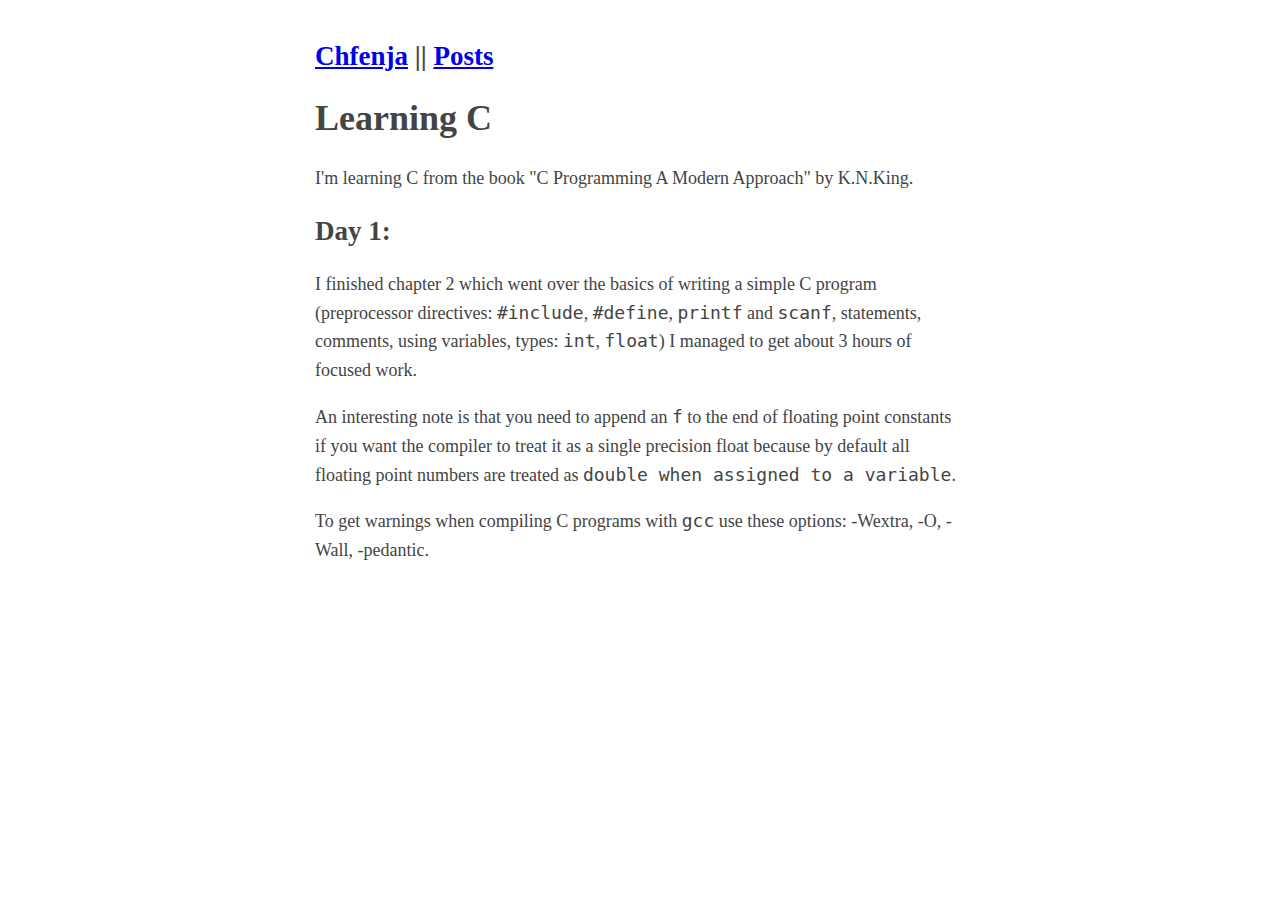
==== c.html @ a97daffe "add day 1 of learning C" ====
<!DOCTYPE html>
<html lang="en">
<head>
<meta charset="utf-8" />
<meta name="viewport" content="width=device-width, initial-scale=1" />
<title>Learning C</title>
<meta name="generator" content="Org Mode" />
<link rel="stylesheet" href="static/style.css" type="text/css"/>
<link rel="alternate" type="application/rss+xml" title="RSS Feed" href="posts/rss.xml"/>
</head>
<body>
<div id="preamble" class="status">
<div class='preamble'><h2><a href='index.html'>Chfenja</a> || <a href='posts.html'>Posts</a></h2></div>
</div>
<div id="content" class="content">
<header>
<h1 class="title">Learning C</h1>
</header><p>
I'm learning C from the book "C Programming A Modern Approach" by K.N.King.
</p>

<div id="outline-container-org61c0d2e" class="outline-2">
<h2 id="org61c0d2e">Day 1:</h2>
<div class="outline-text-2" id="text-org61c0d2e">
<p>
I finished chapter 2 which went over the basics of writing a simple C program (preprocessor directives: <code>#include</code>, <code>#define</code>, <code>printf</code> and <code>scanf</code>, statements, comments, using variables, types: <code>int</code>, <code>float</code>) I managed to get about 3 hours of focused work.
</p>

<p>
An interesting note is that you need to append an <code>f</code> to the end of floating point constants if you want the compiler to treat it as a single precision float because by default all floating point numbers are treated as <code>double when assigned to a variable</code>.
</p>

<p>
To get warnings when compiling C programs with <code>gcc</code> use these options: -Wextra, -O, -Wall, -pedantic.
</p>
</div>
</div>
</div>
</body>
</html>
---- static/style.css ----
body {
    margin: 40px auto;
    max-width: 650px;
    line-height: 1.6;
    font-size: 18px;
    color: #444;
    padding: 0 10px;
}

h1, h2, h3 {
    line-height: 1.2;
}

/* body { */
/*   max-width: 40em; */
/*   margin: 0 auto; */
/*   padding: 5px; */
/*   font-family: Verdana, sans-serif; */
/*   font-size: 18px; */
/*   line-height: 1.6em; */
/*   color: black; */
/*   background-color: white; */
/* } */

/* h1, h2, h3 { */
/*   font-family: sans-serif; */
/*   font-weight: normal; */
/* } */

/* .org-src-container pre.src { */
/*     background-color: #f3f3f3; /\* Very light grey background *\/ */
/*     border: 1px solid #ddd; /\* Light grey border for a subtle distinction *\/ */
/*     border-radius: 3px; /\* Mildly rounded corners for a soft, modern appearance *\/ */
/*     padding: 8px; /\* Sufficient padding for space around the code *\/ */
/*     font-family: monospace; /\* Ensures consistent, readable typography *\/ */
/*     font-size: 0.9em; /\* Slightly smaller font to fit more text *\/ */
/*     overflow: auto; /\* Adds scrollbars for overflow content *\/ */
/* } */

/* /\* Style for result blocks *\/ */
/* pre.example { */
/*     background-color: #eff0f1; /\* Slightly different background color for results *\/ */
/*     border: 1px solid #d6d8da; /\* Light border for results *\/ */
/*     border-radius: 4px; /\* Consistent rounded corners *\/ */
/*     padding: 10px; /\* Consistent padding *\/ */
/*     font-family: monospace; /\* Consistency in font *\/ */
/*     overflow-x: auto; /\* Allow horizontal scrolling if needed *\/ */
/* } */

/* .preamble { */
/*     text-align: center; */
/* } */

/* .preamble a { */
/*     text-decoration: none; */
/* } */

/* @media (prefers-color-scheme: dark) { */
/*   body { */
/*     color: white; */
/*     background-color: black; */
/*   } */

/*   h1, h2, h3 { */
/*     color: white; */
/*   } */

/*   a, a:visited { */
/*       color: green; */
/*   } */
/* } */
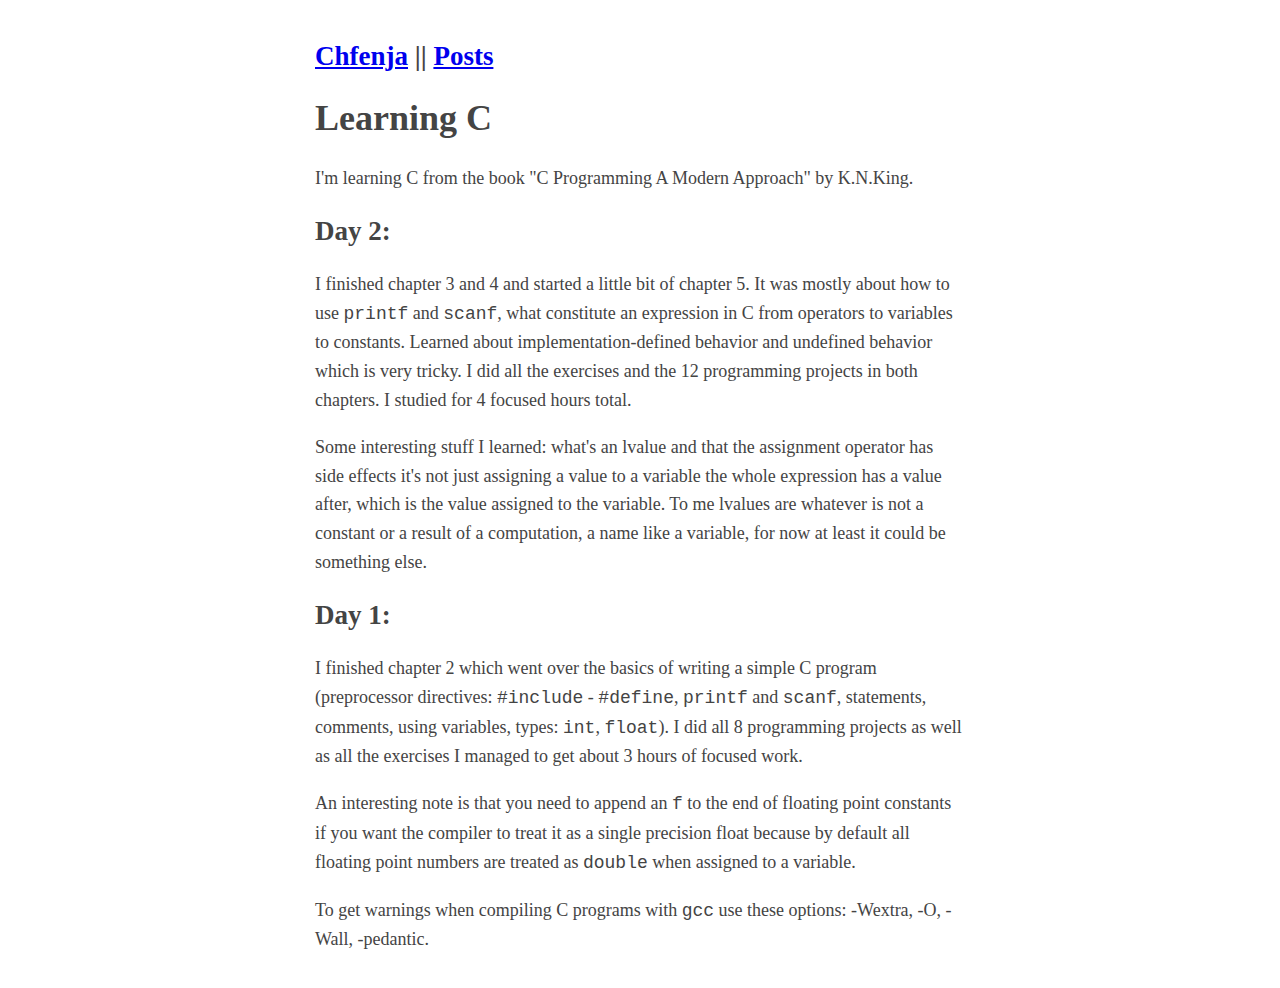
==== commit 18b50bd7: "add day 2 of learning C" ====
--- a/c.html
+++ b/c.html
@@ -19,15 +19,28 @@
 I'm learning C from the book "C Programming A Modern Approach" by K.N.King.
 </p>
 
-<div id="outline-container-org61c0d2e" class="outline-2">
-<h2 id="org61c0d2e">Day 1:</h2>
-<div class="outline-text-2" id="text-org61c0d2e">
+<div id="outline-container-org0cc18d2" class="outline-2">
+<h2 id="org0cc18d2">Day 2:</h2>
+<div class="outline-text-2" id="text-org0cc18d2">
 <p>
-I finished chapter 2 which went over the basics of writing a simple C program (preprocessor directives: <code>#include</code>, <code>#define</code>, <code>printf</code> and <code>scanf</code>, statements, comments, using variables, types: <code>int</code>, <code>float</code>) I managed to get about 3 hours of focused work.
+I finished chapter 3 and 4 and started a little bit of chapter 5. It was mostly about how to use <code>printf</code> and <code>scanf</code>, what constitute an expression in C from operators to variables to constants. Learned about implementation-defined behavior and undefined behavior which is very tricky. I did all the exercises and the 12 programming projects in both chapters. I studied for 4 focused hours total.
 </p>
 
 <p>
-An interesting note is that you need to append an <code>f</code> to the end of floating point constants if you want the compiler to treat it as a single precision float because by default all floating point numbers are treated as <code>double when assigned to a variable</code>.
+Some interesting stuff I learned: what's an lvalue and that the assignment operator has side effects it's not just assigning a value to a variable the whole expression has a value after, which is the value assigned to the variable. To me lvalues are whatever is not a constant or a result of a computation, a name like a variable, for now at least it could be something else.
+</p>
+</div>
+</div>
+
+<div id="outline-container-org023ba22" class="outline-2">
+<h2 id="org023ba22">Day 1:</h2>
+<div class="outline-text-2" id="text-org023ba22">
+<p>
+I finished chapter 2 which went over the basics of writing a simple C program (preprocessor directives: <code>#include</code> - <code>#define</code>, <code>printf</code> and <code>scanf</code>, statements, comments, using variables, types: <code>int</code>, <code>float</code>). I did all 8 programming projects as well as all the exercises I managed to get about 3 hours of focused work.
+</p>
+
+<p>
+An interesting note is that you need to append an <code>f</code> to the end of floating point constants if you want the compiler to treat it as a single precision float because by default all floating point numbers are treated as <code>double</code> when assigned to a variable.
 </p>
 
 <p>
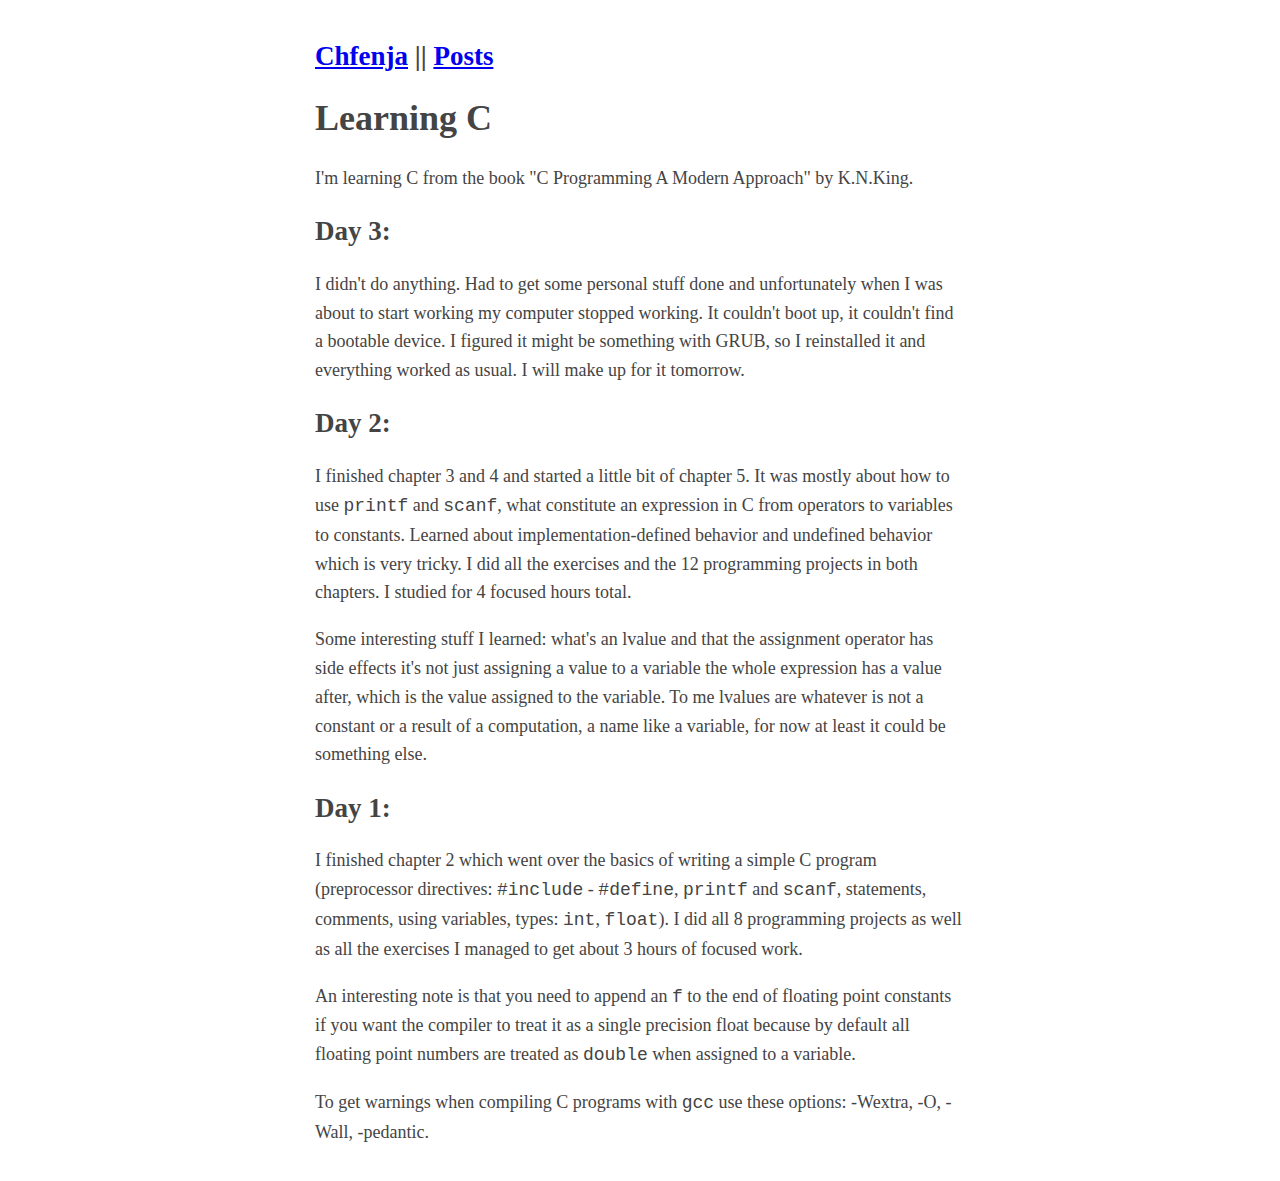
==== commit ea3a0ee1: "add day 3 of learning C" ====
--- a/c.html
+++ b/c.html
@@ -19,9 +19,18 @@
 I'm learning C from the book "C Programming A Modern Approach" by K.N.King.
 </p>
 
-<div id="outline-container-org0cc18d2" class="outline-2">
-<h2 id="org0cc18d2">Day 2:</h2>
-<div class="outline-text-2" id="text-org0cc18d2">
+<div id="outline-container-org53b49fd" class="outline-2">
+<h2 id="org53b49fd">Day 3:</h2>
+<div class="outline-text-2" id="text-org53b49fd">
+<p>
+I didn't do anything. Had to get some personal stuff done and unfortunately when I was about to start working my computer stopped working. It couldn't boot up, it couldn't find a bootable device. I figured it might be something with GRUB, so I reinstalled it and everything worked as usual. I will make up for it tomorrow.
+</p>
+</div>
+</div>
+
+<div id="outline-container-org276bd3c" class="outline-2">
+<h2 id="org276bd3c">Day 2:</h2>
+<div class="outline-text-2" id="text-org276bd3c">
 <p>
 I finished chapter 3 and 4 and started a little bit of chapter 5. It was mostly about how to use <code>printf</code> and <code>scanf</code>, what constitute an expression in C from operators to variables to constants. Learned about implementation-defined behavior and undefined behavior which is very tricky. I did all the exercises and the 12 programming projects in both chapters. I studied for 4 focused hours total.
 </p>
@@ -32,9 +41,9 @@
 </div>
 </div>
 
-<div id="outline-container-org023ba22" class="outline-2">
-<h2 id="org023ba22">Day 1:</h2>
-<div class="outline-text-2" id="text-org023ba22">
+<div id="outline-container-org54f5cc0" class="outline-2">
+<h2 id="org54f5cc0">Day 1:</h2>
+<div class="outline-text-2" id="text-org54f5cc0">
 <p>
 I finished chapter 2 which went over the basics of writing a simple C program (preprocessor directives: <code>#include</code> - <code>#define</code>, <code>printf</code> and <code>scanf</code>, statements, comments, using variables, types: <code>int</code>, <code>float</code>). I did all 8 programming projects as well as all the exercises I managed to get about 3 hours of focused work.
 </p>
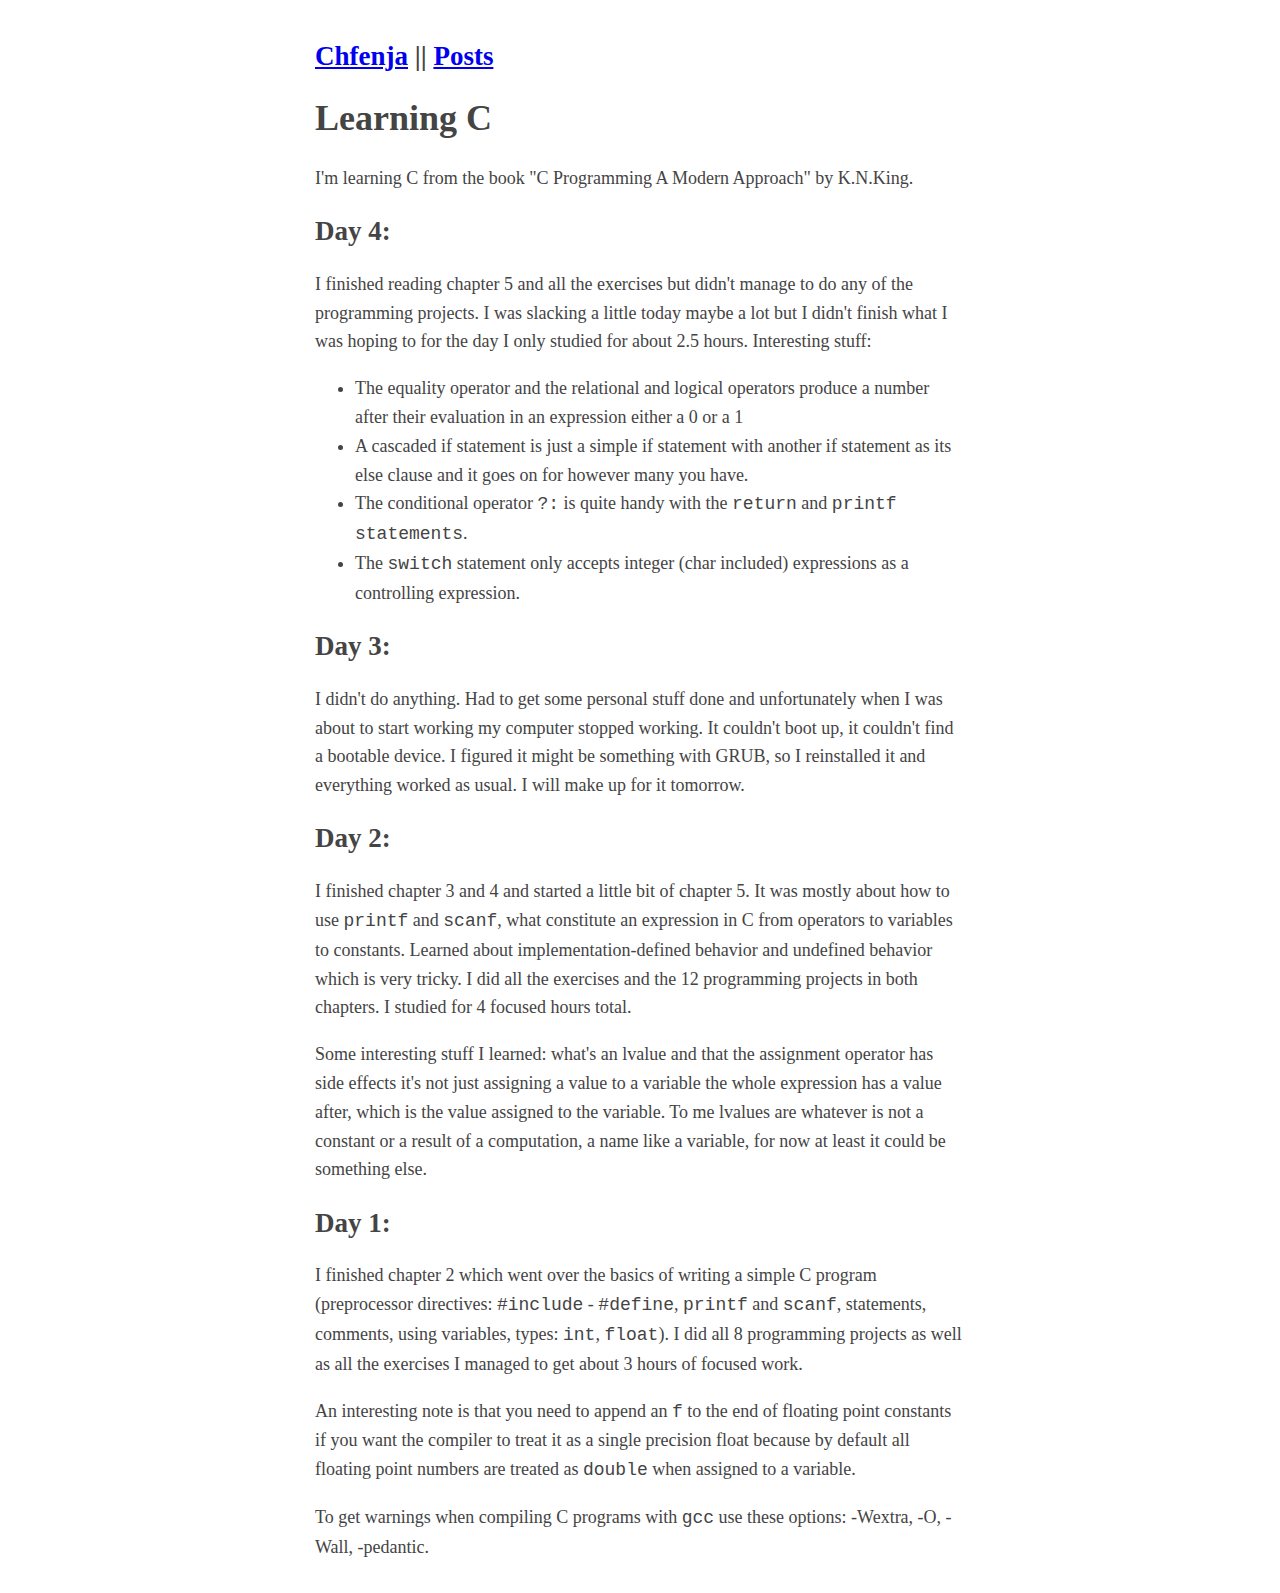
==== commit 6a37013f: "add day 4 of learning C" ====
--- a/c.html
+++ b/c.html
@@ -19,18 +19,34 @@
 I'm learning C from the book "C Programming A Modern Approach" by K.N.King.
 </p>
 
-<div id="outline-container-org53b49fd" class="outline-2">
-<h2 id="org53b49fd">Day 3:</h2>
-<div class="outline-text-2" id="text-org53b49fd">
+<div id="outline-container-orgbe4c7e7" class="outline-2">
+<h2 id="orgbe4c7e7">Day 4:</h2>
+<div class="outline-text-2" id="text-orgbe4c7e7">
+<p>
+I finished reading chapter 5 and all the exercises but didn't manage to do any of the programming projects. I was slacking a little today maybe a lot but I didn't finish what I was hoping to for the day I only studied for about 2.5 hours.
+Interesting stuff:
+</p>
+<ul class="org-ul">
+<li>The equality operator and the relational and logical operators produce a number after their evaluation in an expression either a 0 or a 1</li>
+<li>A cascaded if statement is just a simple if statement with another if statement as its else clause and it goes on for however many you have.</li>
+<li>The conditional operator <code>?:</code> is quite handy with the <code>return</code> and <code>printf statements</code>.</li>
+<li>The <code>switch</code> statement only accepts integer (char included) expressions as a controlling expression.</li>
+</ul>
+</div>
+</div>
+
+<div id="outline-container-org23fe185" class="outline-2">
+<h2 id="org23fe185">Day 3:</h2>
+<div class="outline-text-2" id="text-org23fe185">
 <p>
 I didn't do anything. Had to get some personal stuff done and unfortunately when I was about to start working my computer stopped working. It couldn't boot up, it couldn't find a bootable device. I figured it might be something with GRUB, so I reinstalled it and everything worked as usual. I will make up for it tomorrow.
 </p>
 </div>
 </div>
 
-<div id="outline-container-org276bd3c" class="outline-2">
-<h2 id="org276bd3c">Day 2:</h2>
-<div class="outline-text-2" id="text-org276bd3c">
+<div id="outline-container-org55ad9b2" class="outline-2">
+<h2 id="org55ad9b2">Day 2:</h2>
+<div class="outline-text-2" id="text-org55ad9b2">
 <p>
 I finished chapter 3 and 4 and started a little bit of chapter 5. It was mostly about how to use <code>printf</code> and <code>scanf</code>, what constitute an expression in C from operators to variables to constants. Learned about implementation-defined behavior and undefined behavior which is very tricky. I did all the exercises and the 12 programming projects in both chapters. I studied for 4 focused hours total.
 </p>
@@ -41,9 +57,9 @@
 </div>
 </div>
 
-<div id="outline-container-org54f5cc0" class="outline-2">
-<h2 id="org54f5cc0">Day 1:</h2>
-<div class="outline-text-2" id="text-org54f5cc0">
+<div id="outline-container-org2b80cb7" class="outline-2">
+<h2 id="org2b80cb7">Day 1:</h2>
+<div class="outline-text-2" id="text-org2b80cb7">
 <p>
 I finished chapter 2 which went over the basics of writing a simple C program (preprocessor directives: <code>#include</code> - <code>#define</code>, <code>printf</code> and <code>scanf</code>, statements, comments, using variables, types: <code>int</code>, <code>float</code>). I did all 8 programming projects as well as all the exercises I managed to get about 3 hours of focused work.
 </p>
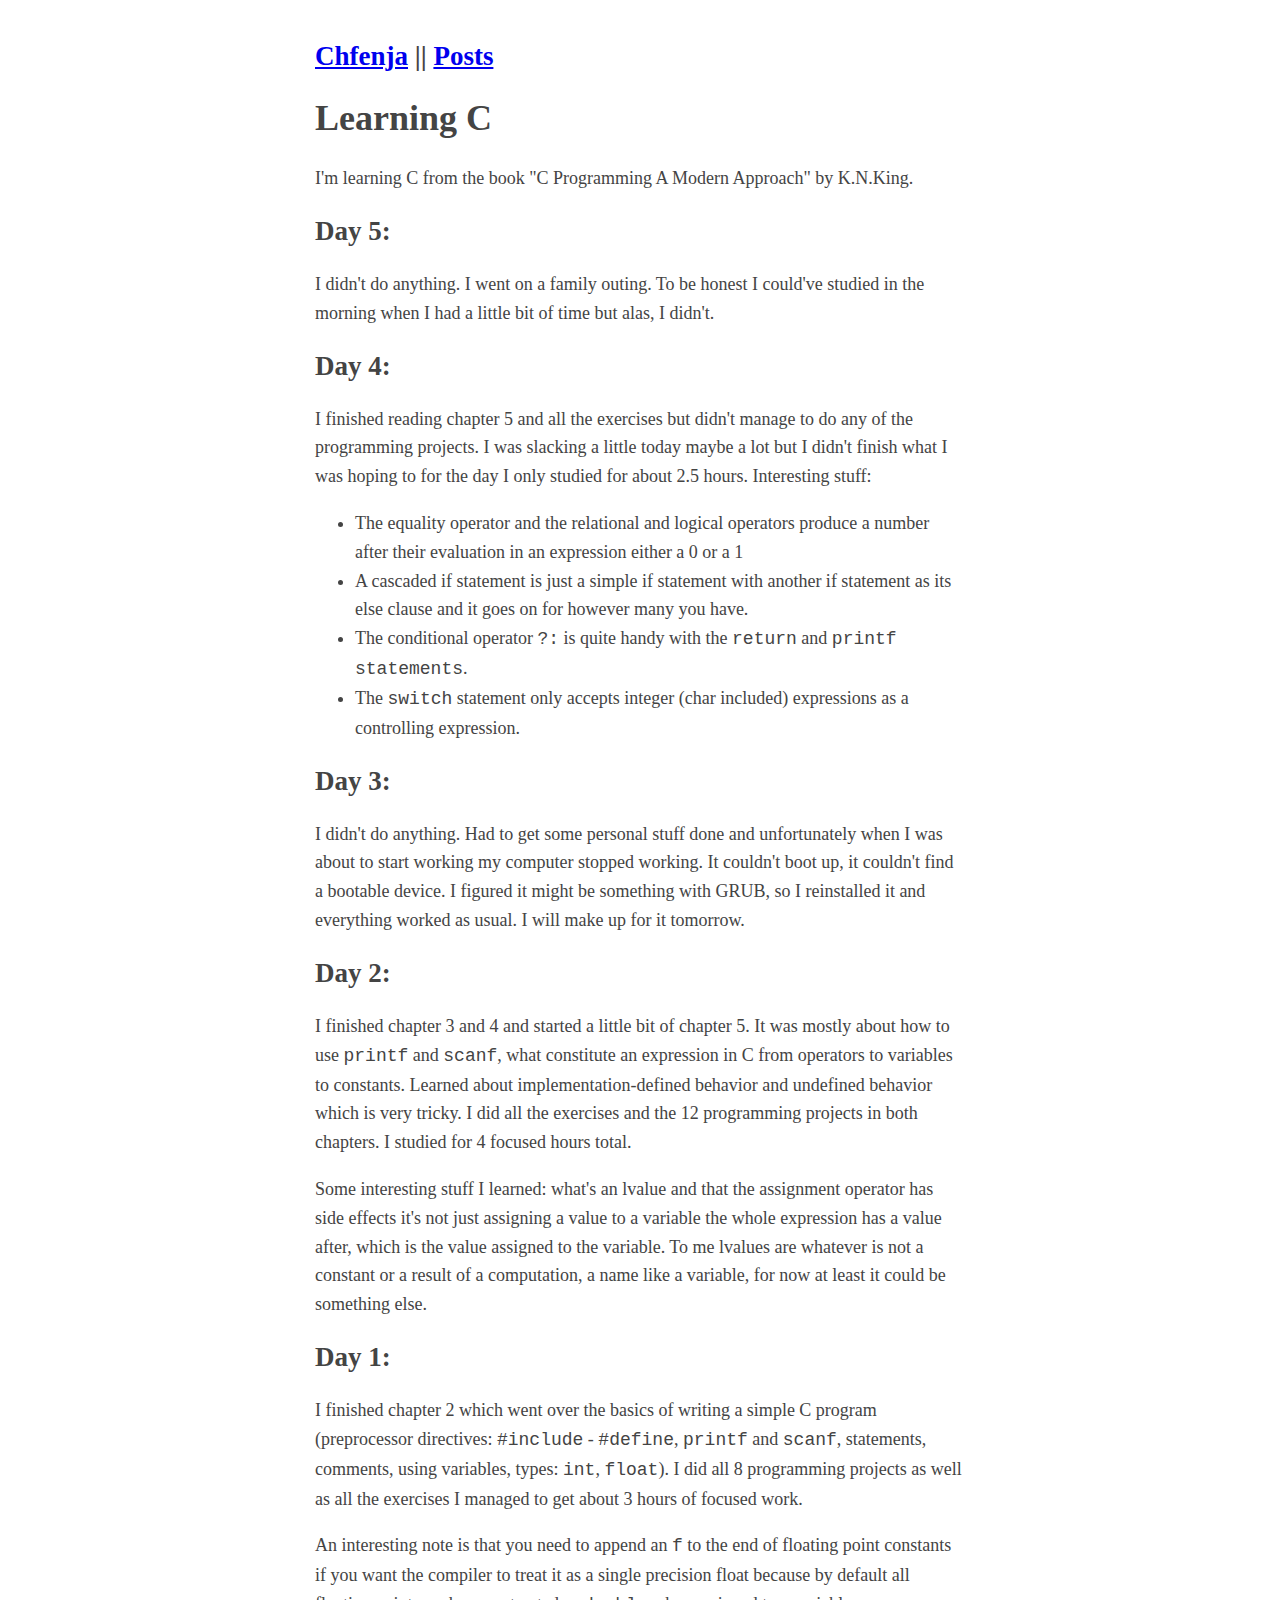
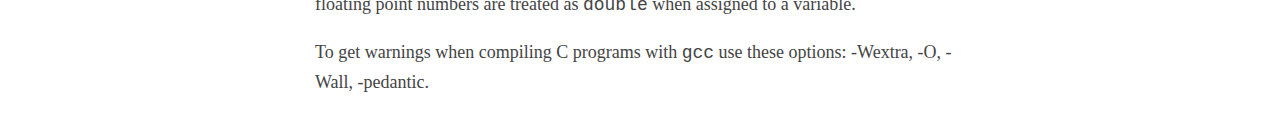
==== commit 4d3a738f: "add day 5 of learning C" ====
--- a/c.html
+++ b/c.html
@@ -19,9 +19,18 @@
 I'm learning C from the book "C Programming A Modern Approach" by K.N.King.
 </p>
 
-<div id="outline-container-orgbe4c7e7" class="outline-2">
-<h2 id="orgbe4c7e7">Day 4:</h2>
-<div class="outline-text-2" id="text-orgbe4c7e7">
+<div id="outline-container-org39efa38" class="outline-2">
+<h2 id="org39efa38">Day 5:</h2>
+<div class="outline-text-2" id="text-org39efa38">
+<p>
+I didn't do anything. I went on a family outing. To be honest I could've studied in the morning when I had a little bit of time but alas, I didn't.
+</p>
+</div>
+</div>
+
+<div id="outline-container-org382a8ee" class="outline-2">
+<h2 id="org382a8ee">Day 4:</h2>
+<div class="outline-text-2" id="text-org382a8ee">
 <p>
 I finished reading chapter 5 and all the exercises but didn't manage to do any of the programming projects. I was slacking a little today maybe a lot but I didn't finish what I was hoping to for the day I only studied for about 2.5 hours.
 Interesting stuff:
@@ -35,18 +44,18 @@
 </div>
 </div>
 
-<div id="outline-container-org23fe185" class="outline-2">
-<h2 id="org23fe185">Day 3:</h2>
-<div class="outline-text-2" id="text-org23fe185">
+<div id="outline-container-orgb5c4151" class="outline-2">
+<h2 id="orgb5c4151">Day 3:</h2>
+<div class="outline-text-2" id="text-orgb5c4151">
 <p>
 I didn't do anything. Had to get some personal stuff done and unfortunately when I was about to start working my computer stopped working. It couldn't boot up, it couldn't find a bootable device. I figured it might be something with GRUB, so I reinstalled it and everything worked as usual. I will make up for it tomorrow.
 </p>
 </div>
 </div>
 
-<div id="outline-container-org55ad9b2" class="outline-2">
-<h2 id="org55ad9b2">Day 2:</h2>
-<div class="outline-text-2" id="text-org55ad9b2">
+<div id="outline-container-org9165673" class="outline-2">
+<h2 id="org9165673">Day 2:</h2>
+<div class="outline-text-2" id="text-org9165673">
 <p>
 I finished chapter 3 and 4 and started a little bit of chapter 5. It was mostly about how to use <code>printf</code> and <code>scanf</code>, what constitute an expression in C from operators to variables to constants. Learned about implementation-defined behavior and undefined behavior which is very tricky. I did all the exercises and the 12 programming projects in both chapters. I studied for 4 focused hours total.
 </p>
@@ -57,9 +66,9 @@
 </div>
 </div>
 
-<div id="outline-container-org2b80cb7" class="outline-2">
-<h2 id="org2b80cb7">Day 1:</h2>
-<div class="outline-text-2" id="text-org2b80cb7">
+<div id="outline-container-org84f358a" class="outline-2">
+<h2 id="org84f358a">Day 1:</h2>
+<div class="outline-text-2" id="text-org84f358a">
 <p>
 I finished chapter 2 which went over the basics of writing a simple C program (preprocessor directives: <code>#include</code> - <code>#define</code>, <code>printf</code> and <code>scanf</code>, statements, comments, using variables, types: <code>int</code>, <code>float</code>). I did all 8 programming projects as well as all the exercises I managed to get about 3 hours of focused work.
 </p>
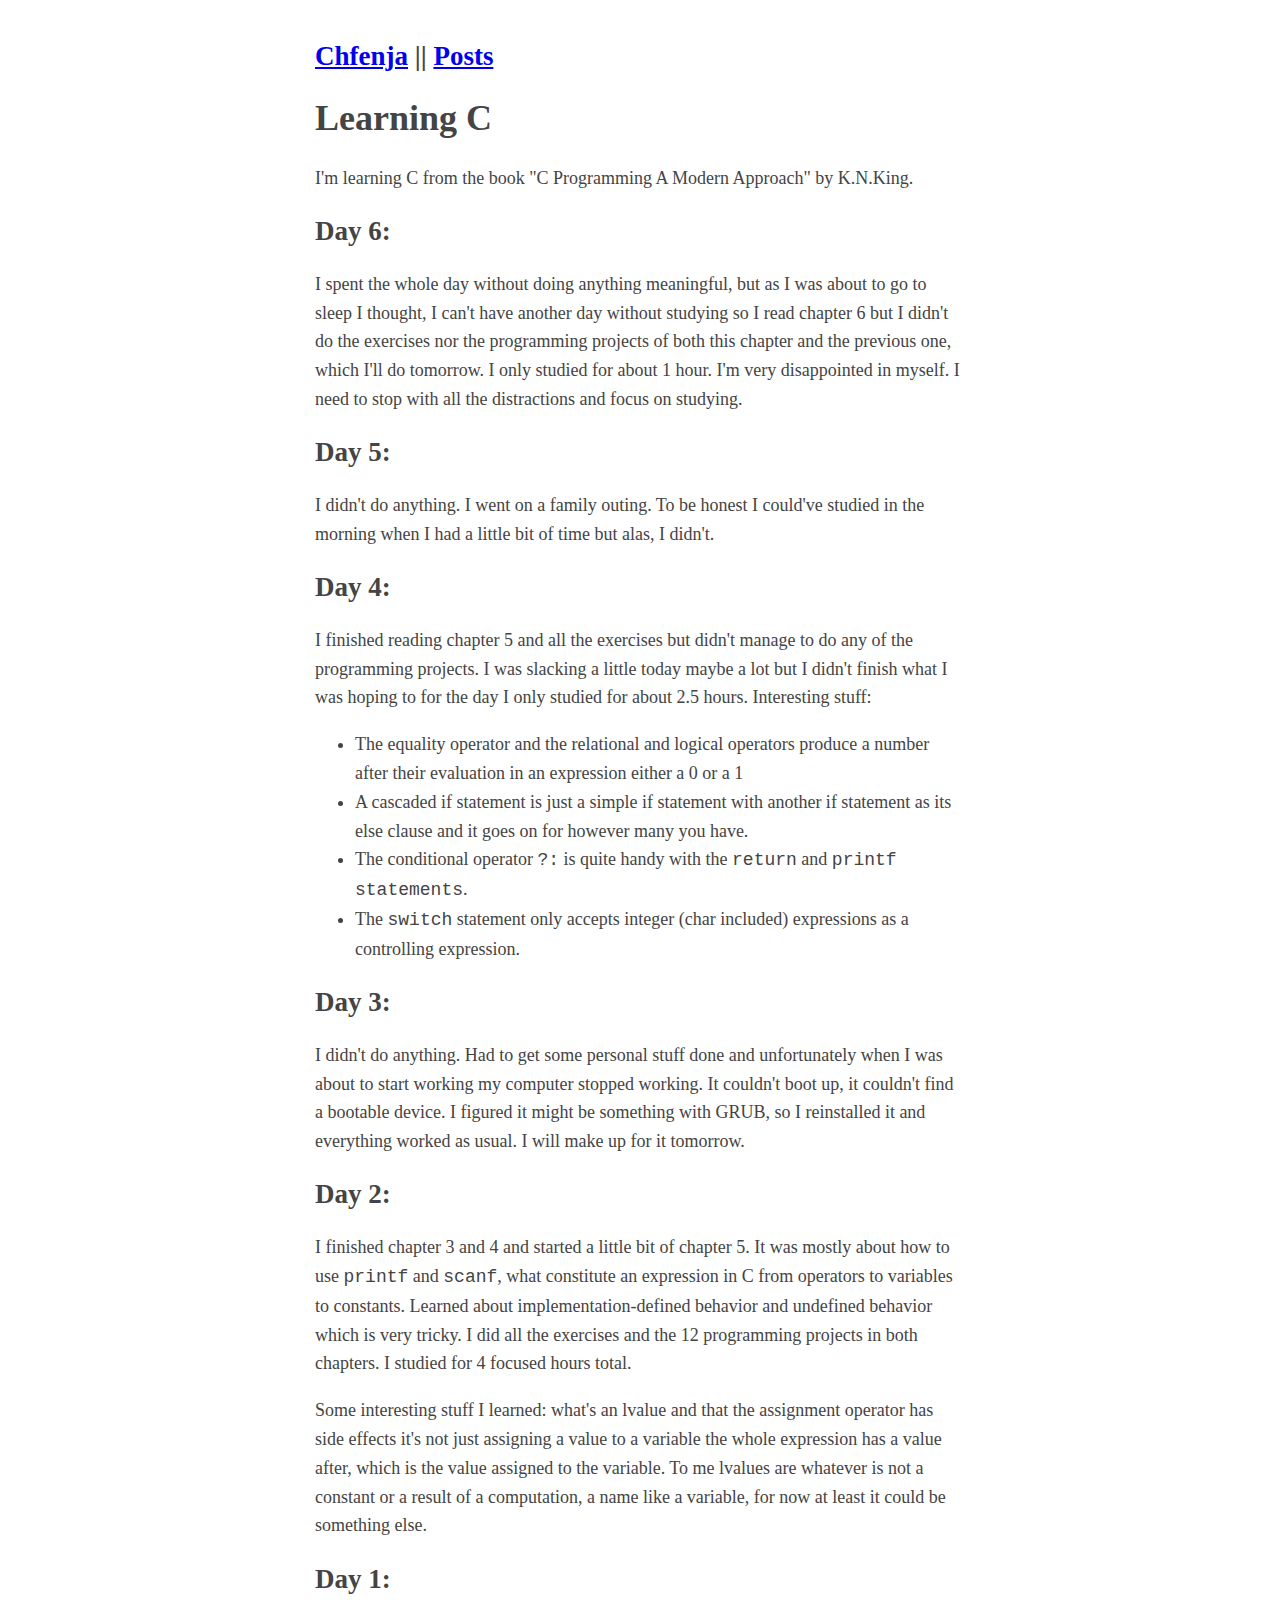
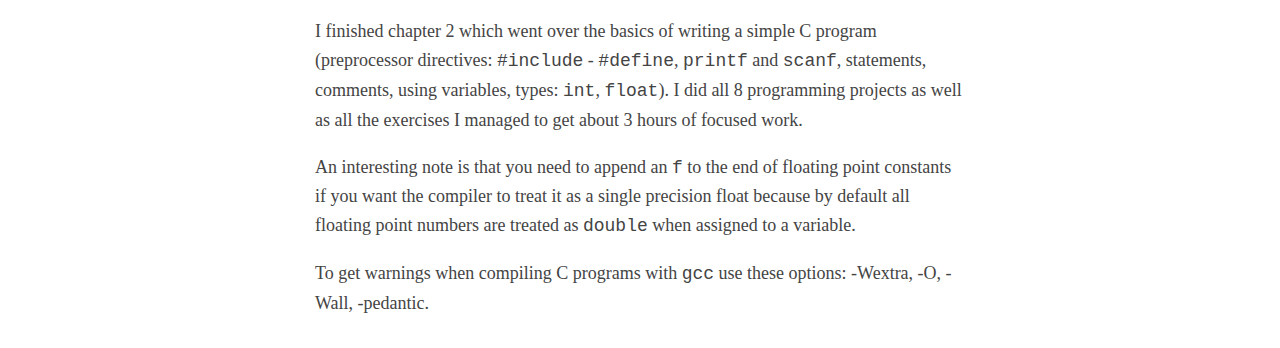
==== commit 4d577c43: "add day 6 of learning C" ====
--- a/c.html
+++ b/c.html
@@ -19,18 +19,27 @@
 I'm learning C from the book "C Programming A Modern Approach" by K.N.King.
 </p>
 
-<div id="outline-container-org39efa38" class="outline-2">
-<h2 id="org39efa38">Day 5:</h2>
-<div class="outline-text-2" id="text-org39efa38">
+<div id="outline-container-orgbe23ec5" class="outline-2">
+<h2 id="orgbe23ec5">Day 6:</h2>
+<div class="outline-text-2" id="text-orgbe23ec5">
+<p>
+I spent the whole day without doing anything meaningful, but as I was about to go to sleep I thought, I can't have another day without studying so I read chapter 6 but I didn't do the exercises nor the programming projects of both this chapter and the previous one, which I'll do tomorrow. I only studied for about 1 hour. I'm very disappointed in myself. I need to stop with all the distractions and focus on studying.
+</p>
+</div>
+</div>
+
+<div id="outline-container-orgf96bf68" class="outline-2">
+<h2 id="orgf96bf68">Day 5:</h2>
+<div class="outline-text-2" id="text-orgf96bf68">
 <p>
 I didn't do anything. I went on a family outing. To be honest I could've studied in the morning when I had a little bit of time but alas, I didn't.
 </p>
 </div>
 </div>
 
-<div id="outline-container-org382a8ee" class="outline-2">
-<h2 id="org382a8ee">Day 4:</h2>
-<div class="outline-text-2" id="text-org382a8ee">
+<div id="outline-container-org712ee07" class="outline-2">
+<h2 id="org712ee07">Day 4:</h2>
+<div class="outline-text-2" id="text-org712ee07">
 <p>
 I finished reading chapter 5 and all the exercises but didn't manage to do any of the programming projects. I was slacking a little today maybe a lot but I didn't finish what I was hoping to for the day I only studied for about 2.5 hours.
 Interesting stuff:
@@ -44,18 +53,18 @@
 </div>
 </div>
 
-<div id="outline-container-orgb5c4151" class="outline-2">
-<h2 id="orgb5c4151">Day 3:</h2>
-<div class="outline-text-2" id="text-orgb5c4151">
+<div id="outline-container-org3cc7687" class="outline-2">
+<h2 id="org3cc7687">Day 3:</h2>
+<div class="outline-text-2" id="text-org3cc7687">
 <p>
 I didn't do anything. Had to get some personal stuff done and unfortunately when I was about to start working my computer stopped working. It couldn't boot up, it couldn't find a bootable device. I figured it might be something with GRUB, so I reinstalled it and everything worked as usual. I will make up for it tomorrow.
 </p>
 </div>
 </div>
 
-<div id="outline-container-org9165673" class="outline-2">
-<h2 id="org9165673">Day 2:</h2>
-<div class="outline-text-2" id="text-org9165673">
+<div id="outline-container-org1262a5b" class="outline-2">
+<h2 id="org1262a5b">Day 2:</h2>
+<div class="outline-text-2" id="text-org1262a5b">
 <p>
 I finished chapter 3 and 4 and started a little bit of chapter 5. It was mostly about how to use <code>printf</code> and <code>scanf</code>, what constitute an expression in C from operators to variables to constants. Learned about implementation-defined behavior and undefined behavior which is very tricky. I did all the exercises and the 12 programming projects in both chapters. I studied for 4 focused hours total.
 </p>
@@ -66,9 +75,9 @@
 </div>
 </div>
 
-<div id="outline-container-org84f358a" class="outline-2">
-<h2 id="org84f358a">Day 1:</h2>
-<div class="outline-text-2" id="text-org84f358a">
+<div id="outline-container-orgb670b92" class="outline-2">
+<h2 id="orgb670b92">Day 1:</h2>
+<div class="outline-text-2" id="text-orgb670b92">
 <p>
 I finished chapter 2 which went over the basics of writing a simple C program (preprocessor directives: <code>#include</code> - <code>#define</code>, <code>printf</code> and <code>scanf</code>, statements, comments, using variables, types: <code>int</code>, <code>float</code>). I did all 8 programming projects as well as all the exercises I managed to get about 3 hours of focused work.
 </p>
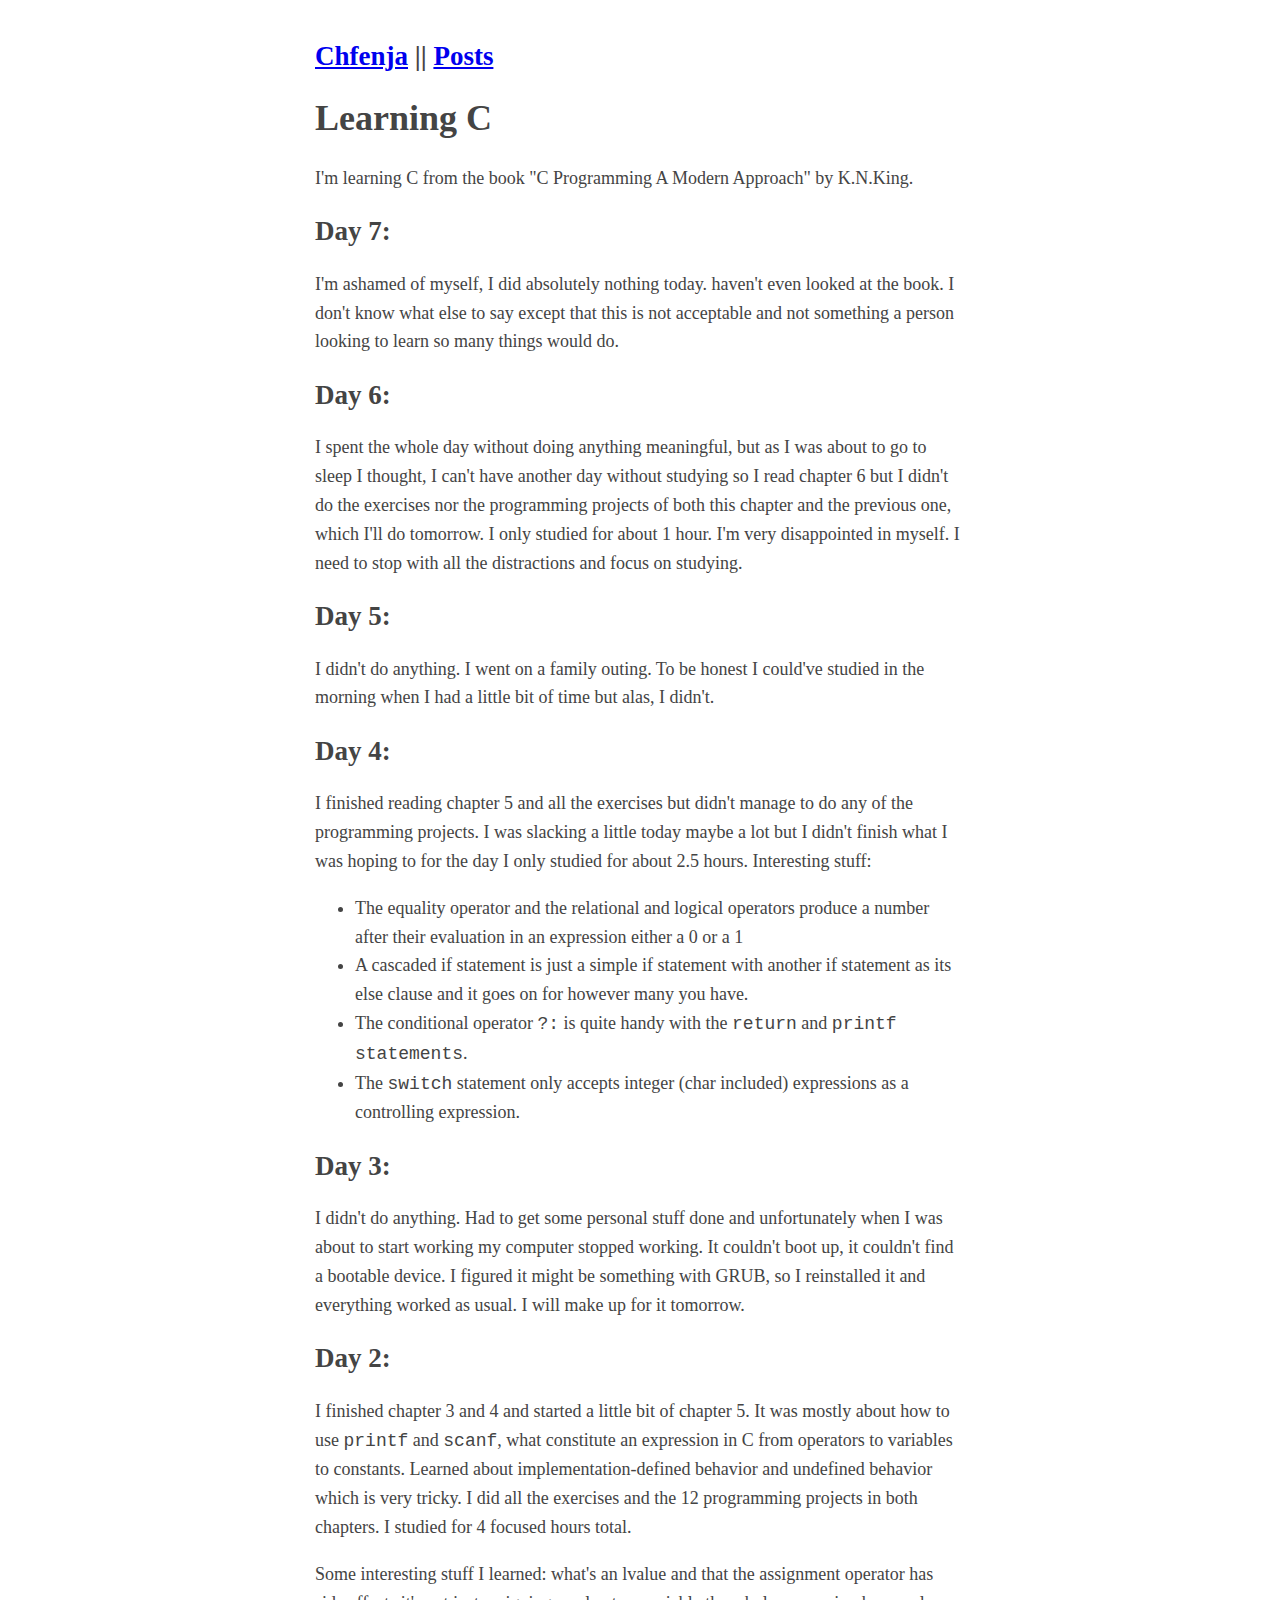
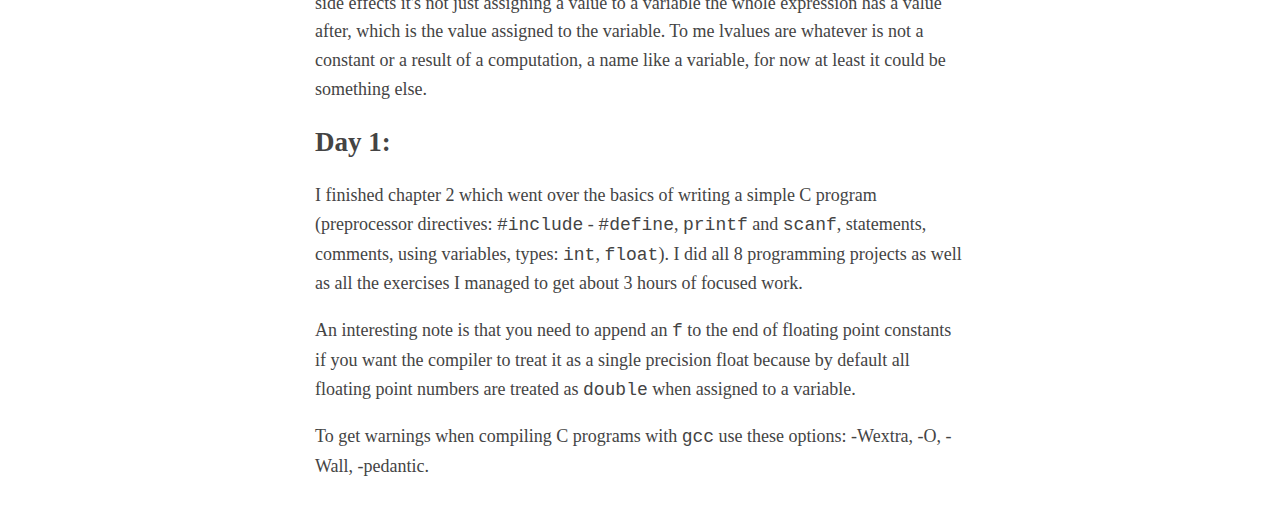
==== commit 6d51d53a: "add day 7 of learning C" ====
--- a/c.html
+++ b/c.html
@@ -19,27 +19,36 @@
 I'm learning C from the book "C Programming A Modern Approach" by K.N.King.
 </p>
 
-<div id="outline-container-orgbe23ec5" class="outline-2">
-<h2 id="orgbe23ec5">Day 6:</h2>
-<div class="outline-text-2" id="text-orgbe23ec5">
+<div id="outline-container-org33174d4" class="outline-2">
+<h2 id="org33174d4">Day 7:</h2>
+<div class="outline-text-2" id="text-org33174d4">
+<p>
+I'm ashamed of myself, I did absolutely nothing today. haven't even looked at the book. I don't know what else to say except that this is not acceptable and not something a person looking to learn so many things would do.
+</p>
+</div>
+</div>
+
+<div id="outline-container-orgc448074" class="outline-2">
+<h2 id="orgc448074">Day 6:</h2>
+<div class="outline-text-2" id="text-orgc448074">
 <p>
 I spent the whole day without doing anything meaningful, but as I was about to go to sleep I thought, I can't have another day without studying so I read chapter 6 but I didn't do the exercises nor the programming projects of both this chapter and the previous one, which I'll do tomorrow. I only studied for about 1 hour. I'm very disappointed in myself. I need to stop with all the distractions and focus on studying.
 </p>
 </div>
 </div>
 
-<div id="outline-container-orgf96bf68" class="outline-2">
-<h2 id="orgf96bf68">Day 5:</h2>
-<div class="outline-text-2" id="text-orgf96bf68">
+<div id="outline-container-org4ea295c" class="outline-2">
+<h2 id="org4ea295c">Day 5:</h2>
+<div class="outline-text-2" id="text-org4ea295c">
 <p>
 I didn't do anything. I went on a family outing. To be honest I could've studied in the morning when I had a little bit of time but alas, I didn't.
 </p>
 </div>
 </div>
 
-<div id="outline-container-org712ee07" class="outline-2">
-<h2 id="org712ee07">Day 4:</h2>
-<div class="outline-text-2" id="text-org712ee07">
+<div id="outline-container-orgb228653" class="outline-2">
+<h2 id="orgb228653">Day 4:</h2>
+<div class="outline-text-2" id="text-orgb228653">
 <p>
 I finished reading chapter 5 and all the exercises but didn't manage to do any of the programming projects. I was slacking a little today maybe a lot but I didn't finish what I was hoping to for the day I only studied for about 2.5 hours.
 Interesting stuff:
@@ -53,18 +62,18 @@
 </div>
 </div>
 
-<div id="outline-container-org3cc7687" class="outline-2">
-<h2 id="org3cc7687">Day 3:</h2>
-<div class="outline-text-2" id="text-org3cc7687">
+<div id="outline-container-orga8f6119" class="outline-2">
+<h2 id="orga8f6119">Day 3:</h2>
+<div class="outline-text-2" id="text-orga8f6119">
 <p>
 I didn't do anything. Had to get some personal stuff done and unfortunately when I was about to start working my computer stopped working. It couldn't boot up, it couldn't find a bootable device. I figured it might be something with GRUB, so I reinstalled it and everything worked as usual. I will make up for it tomorrow.
 </p>
 </div>
 </div>
 
-<div id="outline-container-org1262a5b" class="outline-2">
-<h2 id="org1262a5b">Day 2:</h2>
-<div class="outline-text-2" id="text-org1262a5b">
+<div id="outline-container-org1dabae5" class="outline-2">
+<h2 id="org1dabae5">Day 2:</h2>
+<div class="outline-text-2" id="text-org1dabae5">
 <p>
 I finished chapter 3 and 4 and started a little bit of chapter 5. It was mostly about how to use <code>printf</code> and <code>scanf</code>, what constitute an expression in C from operators to variables to constants. Learned about implementation-defined behavior and undefined behavior which is very tricky. I did all the exercises and the 12 programming projects in both chapters. I studied for 4 focused hours total.
 </p>
@@ -75,9 +84,9 @@
 </div>
 </div>
 
-<div id="outline-container-orgb670b92" class="outline-2">
-<h2 id="orgb670b92">Day 1:</h2>
-<div class="outline-text-2" id="text-orgb670b92">
+<div id="outline-container-org0af6935" class="outline-2">
+<h2 id="org0af6935">Day 1:</h2>
+<div class="outline-text-2" id="text-org0af6935">
 <p>
 I finished chapter 2 which went over the basics of writing a simple C program (preprocessor directives: <code>#include</code> - <code>#define</code>, <code>printf</code> and <code>scanf</code>, statements, comments, using variables, types: <code>int</code>, <code>float</code>). I did all 8 programming projects as well as all the exercises I managed to get about 3 hours of focused work.
 </p>
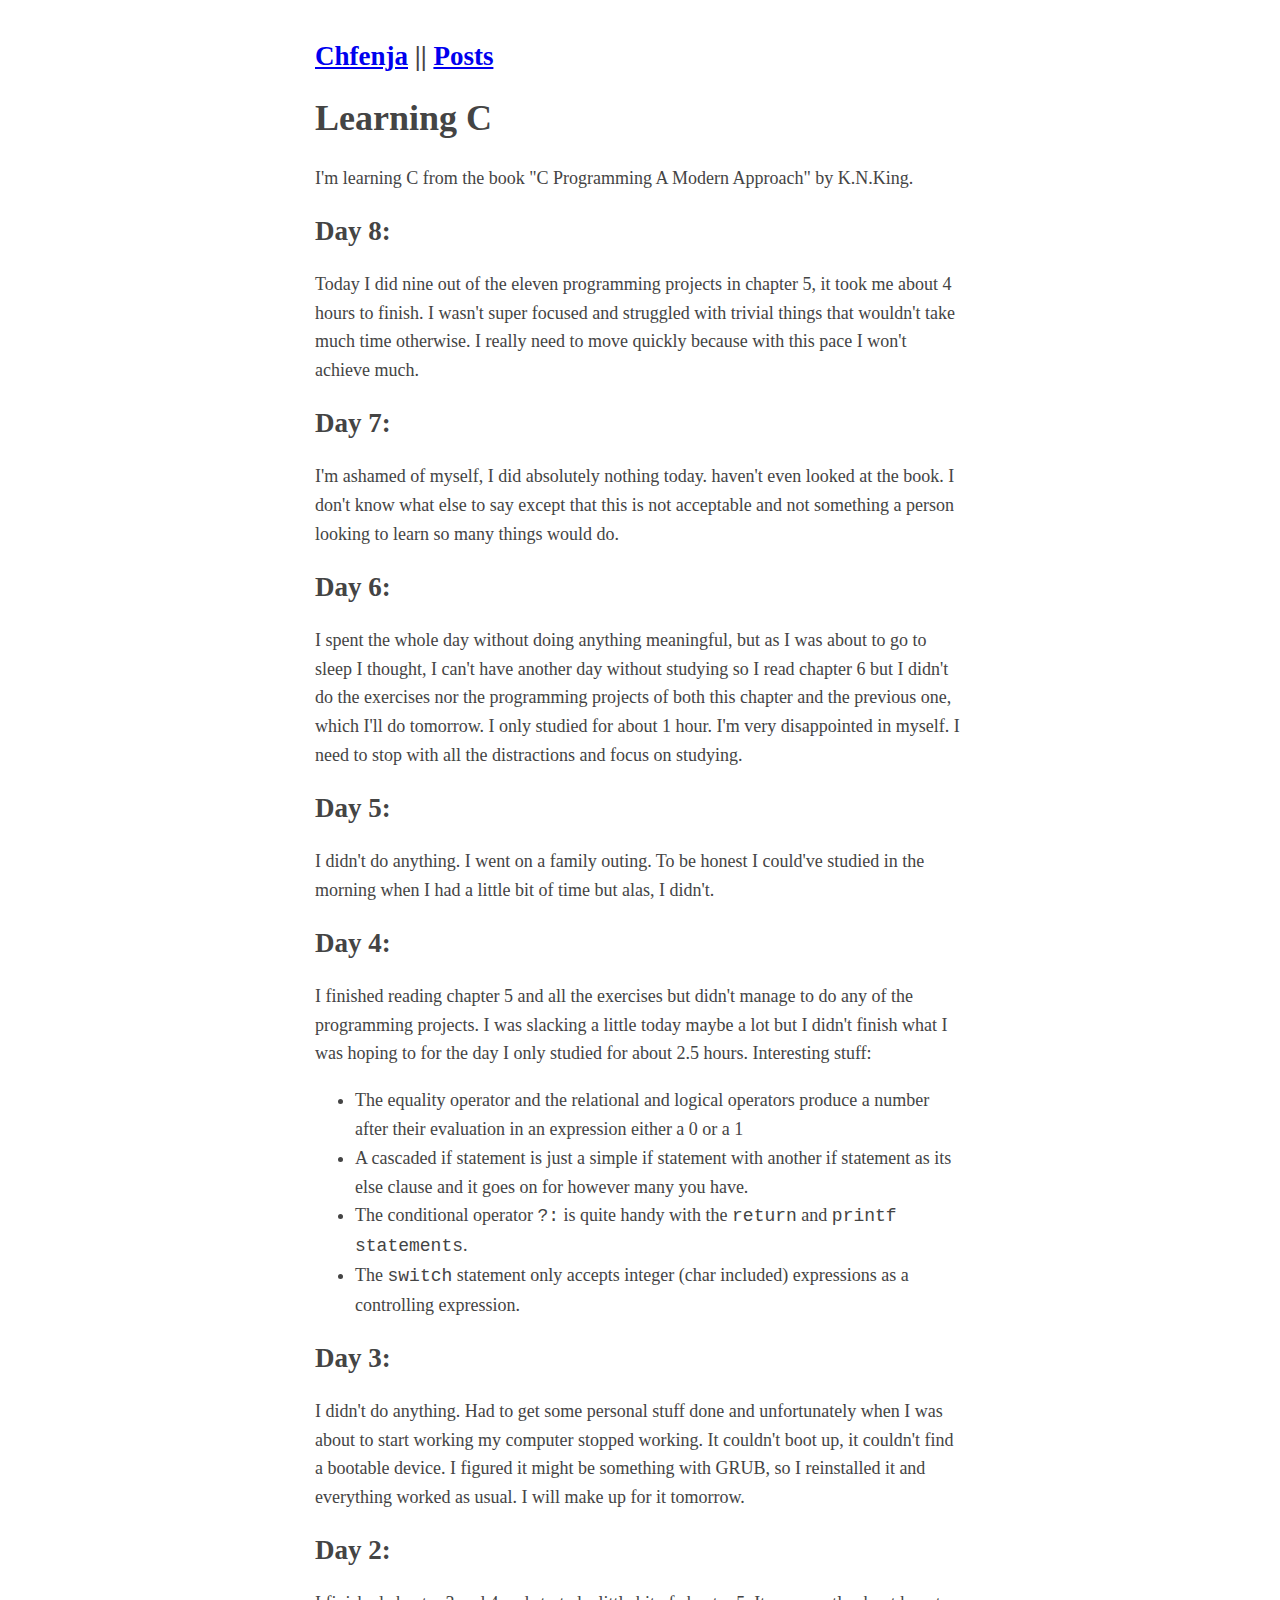
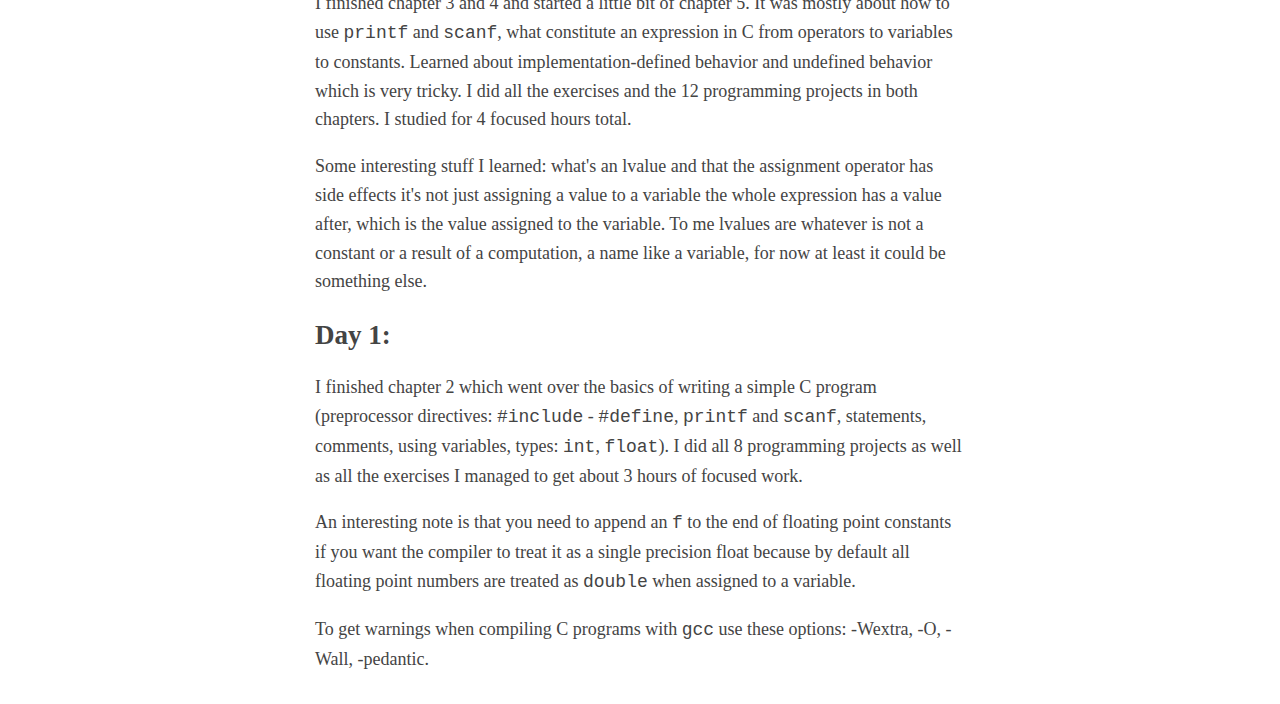
==== commit 7cf23bfe: "add day 8 of learning C" ====
--- a/c.html
+++ b/c.html
@@ -19,36 +19,45 @@
 I'm learning C from the book "C Programming A Modern Approach" by K.N.King.
 </p>
 
-<div id="outline-container-org33174d4" class="outline-2">
-<h2 id="org33174d4">Day 7:</h2>
-<div class="outline-text-2" id="text-org33174d4">
+<div id="outline-container-org9615677" class="outline-2">
+<h2 id="org9615677">Day 8:</h2>
+<div class="outline-text-2" id="text-org9615677">
+<p>
+Today I did nine out of the eleven programming projects in chapter 5, it took me about 4 hours to finish. I wasn't super focused and struggled with trivial things that wouldn't take much time otherwise. I really need to move quickly because with this pace I won't achieve much.
+</p>
+</div>
+</div>
+
+<div id="outline-container-orgba58cd4" class="outline-2">
+<h2 id="orgba58cd4">Day 7:</h2>
+<div class="outline-text-2" id="text-orgba58cd4">
 <p>
 I'm ashamed of myself, I did absolutely nothing today. haven't even looked at the book. I don't know what else to say except that this is not acceptable and not something a person looking to learn so many things would do.
 </p>
 </div>
 </div>
 
-<div id="outline-container-orgc448074" class="outline-2">
-<h2 id="orgc448074">Day 6:</h2>
-<div class="outline-text-2" id="text-orgc448074">
+<div id="outline-container-orgce55609" class="outline-2">
+<h2 id="orgce55609">Day 6:</h2>
+<div class="outline-text-2" id="text-orgce55609">
 <p>
 I spent the whole day without doing anything meaningful, but as I was about to go to sleep I thought, I can't have another day without studying so I read chapter 6 but I didn't do the exercises nor the programming projects of both this chapter and the previous one, which I'll do tomorrow. I only studied for about 1 hour. I'm very disappointed in myself. I need to stop with all the distractions and focus on studying.
 </p>
 </div>
 </div>
 
-<div id="outline-container-org4ea295c" class="outline-2">
-<h2 id="org4ea295c">Day 5:</h2>
-<div class="outline-text-2" id="text-org4ea295c">
+<div id="outline-container-org13e7bcf" class="outline-2">
+<h2 id="org13e7bcf">Day 5:</h2>
+<div class="outline-text-2" id="text-org13e7bcf">
 <p>
 I didn't do anything. I went on a family outing. To be honest I could've studied in the morning when I had a little bit of time but alas, I didn't.
 </p>
 </div>
 </div>
 
-<div id="outline-container-orgb228653" class="outline-2">
-<h2 id="orgb228653">Day 4:</h2>
-<div class="outline-text-2" id="text-orgb228653">
+<div id="outline-container-orgaa06a1e" class="outline-2">
+<h2 id="orgaa06a1e">Day 4:</h2>
+<div class="outline-text-2" id="text-orgaa06a1e">
 <p>
 I finished reading chapter 5 and all the exercises but didn't manage to do any of the programming projects. I was slacking a little today maybe a lot but I didn't finish what I was hoping to for the day I only studied for about 2.5 hours.
 Interesting stuff:
@@ -62,18 +71,18 @@
 </div>
 </div>
 
-<div id="outline-container-orga8f6119" class="outline-2">
-<h2 id="orga8f6119">Day 3:</h2>
-<div class="outline-text-2" id="text-orga8f6119">
+<div id="outline-container-org3d545db" class="outline-2">
+<h2 id="org3d545db">Day 3:</h2>
+<div class="outline-text-2" id="text-org3d545db">
 <p>
 I didn't do anything. Had to get some personal stuff done and unfortunately when I was about to start working my computer stopped working. It couldn't boot up, it couldn't find a bootable device. I figured it might be something with GRUB, so I reinstalled it and everything worked as usual. I will make up for it tomorrow.
 </p>
 </div>
 </div>
 
-<div id="outline-container-org1dabae5" class="outline-2">
-<h2 id="org1dabae5">Day 2:</h2>
-<div class="outline-text-2" id="text-org1dabae5">
+<div id="outline-container-org99d9414" class="outline-2">
+<h2 id="org99d9414">Day 2:</h2>
+<div class="outline-text-2" id="text-org99d9414">
 <p>
 I finished chapter 3 and 4 and started a little bit of chapter 5. It was mostly about how to use <code>printf</code> and <code>scanf</code>, what constitute an expression in C from operators to variables to constants. Learned about implementation-defined behavior and undefined behavior which is very tricky. I did all the exercises and the 12 programming projects in both chapters. I studied for 4 focused hours total.
 </p>
@@ -84,9 +93,9 @@
 </div>
 </div>
 
-<div id="outline-container-org0af6935" class="outline-2">
-<h2 id="org0af6935">Day 1:</h2>
-<div class="outline-text-2" id="text-org0af6935">
+<div id="outline-container-org180b144" class="outline-2">
+<h2 id="org180b144">Day 1:</h2>
+<div class="outline-text-2" id="text-org180b144">
 <p>
 I finished chapter 2 which went over the basics of writing a simple C program (preprocessor directives: <code>#include</code> - <code>#define</code>, <code>printf</code> and <code>scanf</code>, statements, comments, using variables, types: <code>int</code>, <code>float</code>). I did all 8 programming projects as well as all the exercises I managed to get about 3 hours of focused work.
 </p>
